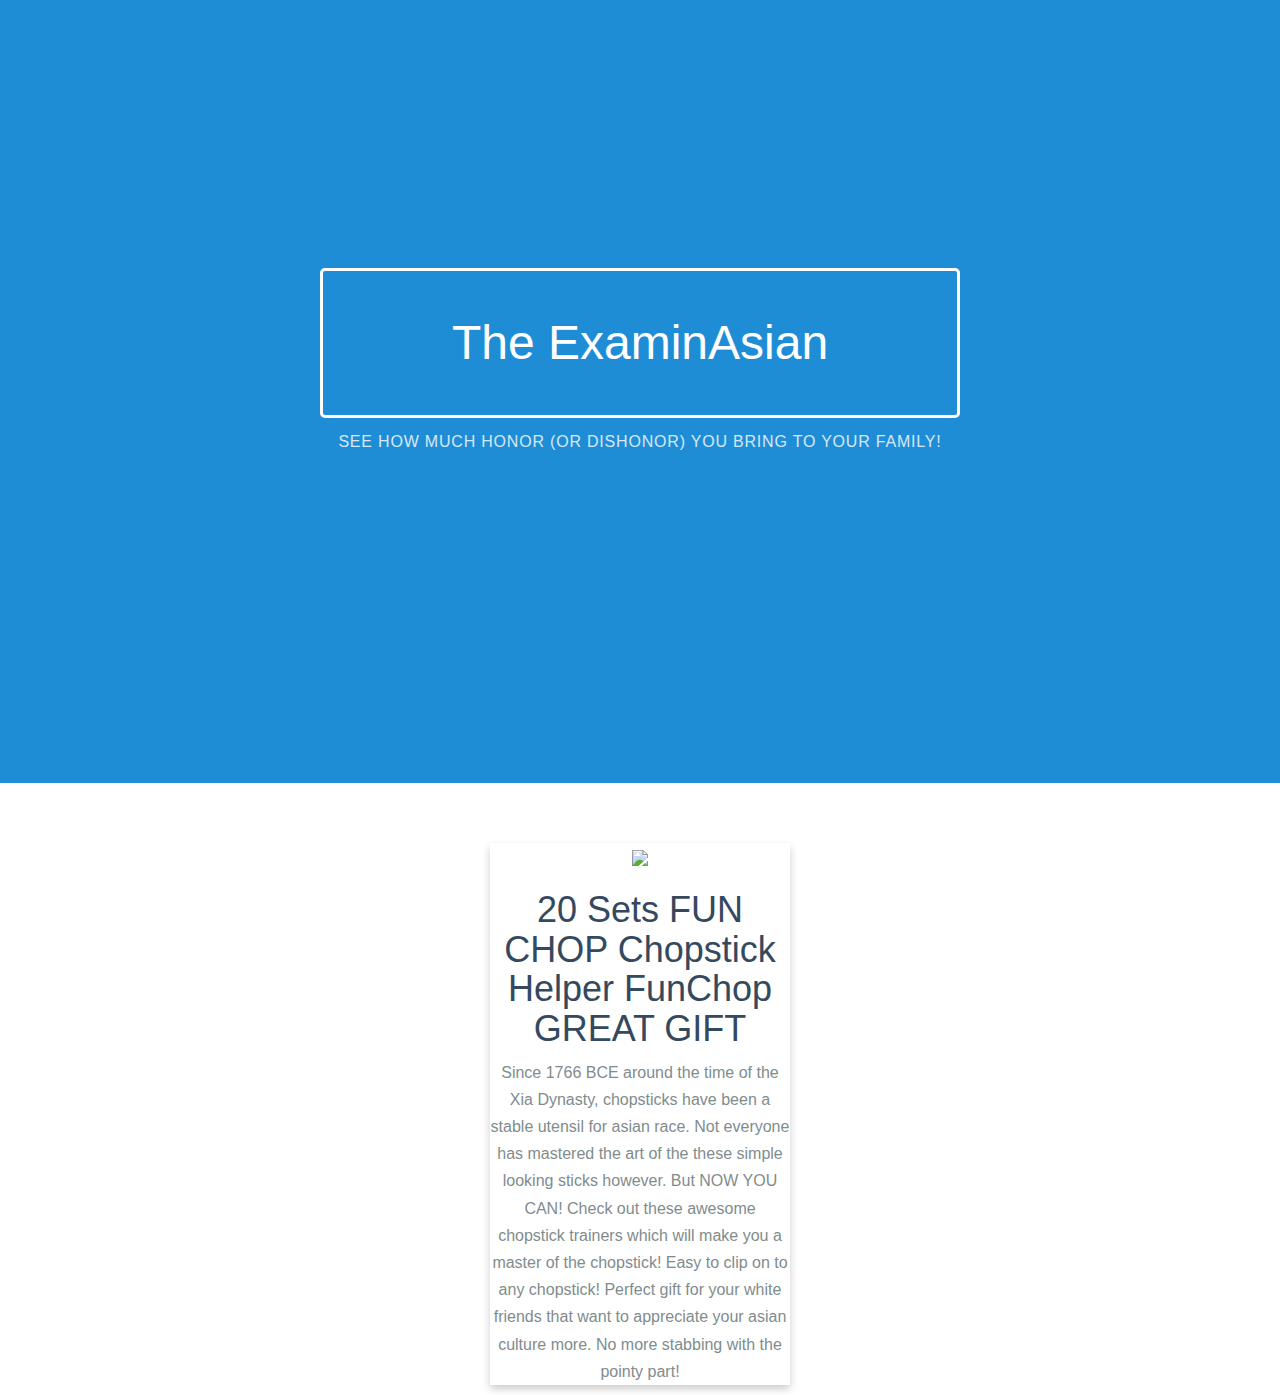
==== reviews.html @ 086e6664 "product review test" ====
<!doctype html>
<html lang="en">
<head>

<!-- Global site tag (gtag.js) - Google Analytics -->
<script async src="https://www.googletagmanager.com/gtag/js?id=UA-134243620-1"></script>
<script>
  window.dataLayer = window.dataLayer || [];
  function gtag(){dataLayer.push(arguments);}
  gtag('js', new Date());

  gtag('config', 'UA-134243620-1');
</script>

    <meta charset="utf-8">
    <meta name="viewport" content="width=device-width, initial-scale=1.0">
    <meta name="description" content="This asian quiz will help determine what type of asian you are. Are you an International student? A first or second generation immigrant? Or are you yellow on the outside, white on the inside? Or not asian at all?">
    <meta name="keywords" content="asian quiz, asian quizzes, asian exam, how asian are you, asian generation, asian fun">
    <meta name="robots" content="index,follow">
	<meta property="og:title" content="The ExaminAsian">
	<meta property="og:image" content="http://www.theexaminasian.com/img/examPerson.jpg">
	<meta name="og:description" content="You've taken the SAT, ACT, and GRE. Now for a test you've been preparing for your whole life.">
    <title>The ExaminAsian - Asian Quiz</title>

    <script src="https://ajax.googleapis.com/ajax/libs/jquery/3.3.1/jquery.min.js"></script>

    <!-- Designed by Flaticon -->
    <link rel=icon href=img/favicon.png>
    
    <link rel="stylesheet" href="https://unpkg.com/purecss@1.0.0/build/pure-min.css" integrity="sha384-" crossorigin="anonymous">

    <!--[if lte IE 8]>
        <link rel="stylesheet" href="https://unpkg.com/purecss@1.0.0/build/grids-responsive-old-ie-min.css">
    <![endif]-->
    <!--[if gt IE 8]><!-->
        <link rel="stylesheet" href="https://unpkg.com/purecss@1.0.0/build/grids-responsive-min.css">
    <!--<![endif]-->

<link rel="stylesheet" href="https://maxcdn.bootstrapcdn.com/bootstrap/3.3.7/css/bootstrap.min.css" integrity="sha384-BVYiiSIFeK1dGmJRAkycuHAHRg32OmUcww7on3RYdg4Va+PmSTsz/K68vbdEjh4u" crossorigin="anonymous">

<!-- Optional theme -->
<link rel="stylesheet" href="https://maxcdn.bootstrapcdn.com/bootstrap/3.3.7/css/bootstrap-theme.min.css" integrity="sha384-rHyoN1iRsVXV4nD0JutlnGaslCJuC7uwjduW9SVrLvRYooPp2bWYgmgJQIXwl/Sp" crossorigin="anonymous">

<!-- Latest compiled and minified JavaScript -->
<script src="https://maxcdn.bootstrapcdn.com/bootstrap/3.3.7/js/bootstrap.min.js" integrity="sha384-Tc5IQib027qvyjSMfHjOMaLkfuWVxZxUPnCJA7l2mCWNIpG9mGCD8wGNIcPD7Txa" crossorigin="anonymous"></script>
    
<link rel="stylesheet" href="https://cdnjs.cloudflare.com/ajax/libs/font-awesome/4.7.0/css/font-awesome.min.css">
    
        <!--[if lte IE 8]>
            <link rel="stylesheet" href="css/layouts/marketing-old-ie.css">
        <![endif]-->
        <!--[if gt IE 8]><!-->
            <link rel="stylesheet" href="css/layouts/marketing.css">
        <!--<![endif]-->
<style>
	/* The snackbar - position it at the bottom and in the middle of the screen */
	#snackbar {
	  visibility: hidden; /* Hidden by default. Visible on click */
	  min-width: 250px; /* Set a default minimum width */
	  margin-left: -125px; /* Divide value of min-width by 2 */
	  background-color: #333; /* Black background color */
	  color: #fff; /* White text color */
	  text-align: center; /* Centered text */
	  border-radius: 2px; /* Rounded borders */
	  padding: 16px; /* Padding */
	  position: fixed; /* Sit on top of the screen */
	  z-index: 1; /* Add a z-index if needed */
	  left: 50%; /* Center the snackbar */
	  bottom: 30px; /* 30px from the bottom */
	}

	/* Show the snackbar when clicking on a button (class added with JavaScript) */
	#snackbar.show {
	  visibility: visible; /* Show the snackbar */
	  /* Add animation: Take 0.5 seconds to fade in and out the snackbar. 
	  However, delay the fade out process for 2.5 seconds */
	  -webkit-animation: fadein 0.5s, fadeout 0.5s 2.5s;
	  animation: fadein 0.5s, fadeout 0.5s 2.5s;
	}

	/* Animations to fade the snackbar in and out */
	@-webkit-keyframes fadein {
	  from {bottom: 0; opacity: 0;} 
	  to {bottom: 30px; opacity: 1;}
	}

	@keyframes fadein {
	  from {bottom: 0; opacity: 0;}
	  to {bottom: 30px; opacity: 1;}
	}

	@-webkit-keyframes fadeout {
	  from {bottom: 30px; opacity: 1;} 
	  to {bottom: 0; opacity: 0;}
	}

	@keyframes fadeout {
	  from {bottom: 30px; opacity: 1;}
	  to {bottom: 0; opacity: 0;}
	}

	#productImg { 
	  border: 10px solid white; 
	  border-radius: 10px;
	} 
	#productImg:hover { 
	  border: 10px solid #1f8dd6; 
	  border-radius: 10px;
	  cursor: pointer;
	} 

	.tosStuff {
		float: right;
		padding: 10px;
	}
</style>

<style>
	#list {
		letter-spacing: normal;
	}

	.modal-body {
    	text-align: center;
	}

	input[type=checkbox] {width:20px; height:20px;}

	.card {
	  box-shadow: 0 4px 8px 0 rgba(0, 0, 0, 0.2);
	  max-width: 300px;
	  margin: auto;
	  text-align: center;
	  font-family: arial;
	  margin-top: 60px;
	}

	.price {
	  color: grey;
	  font-size: 22px;
	}

	.card button {
	  border: none;
	  outline: 0;
	  padding: 12px;
	  color: white;
	  background-color: #000;
	  text-align: center;
	  cursor: pointer;
	  width: 100%;
	  font-size: 18px;
	}

	.card button:hover {
	  opacity: 0.7;
	}
</style>

</head>
<body>







<!--- <div class="header">
    <div class="home-menu pure-menu pure-menu-horizontal pure-menu-fixed">
        <a class="pure-menu-heading" href="">Your Site</a>

        <ul class="pure-menu-list">
            <li class="pure-menu-item pure-menu-selected"><a href="#" class="pure-menu-link">Home</a></li>
            <li class="pure-menu-item"><a href="#" class="pure-menu-link">Tour</a></li>
            <li class="pure-menu-item"><a href="#" class="pure-menu-link">Sign Up</a></li>
        </ul>
    </div>
</div> --->

<div class="splash-container">
    <div class="splash">
        <h1 class="splash-head lowerCase">The ExaminAsian</h1>
        <p class="splash-subhead">
            See how much honor (or dishonor) you bring to your family!
        </p>
        <!--- <p>
            <a href="http://purecss.io" class="pure-button pure-button-primary">Get Started</a>
        </p> --->
    </div>
</div>

<div class="content-wrapper">
	<div class="card">
		<a href="https://www.amazon.com/FUN-CHOP-Chopstick-Helper-FunChop/dp/B00FFHL20U/ref=as_li_ss_il?keywords=chopstick+trainer&qid=1560749358&s=gateway&sr=8-3&linkCode=li2&tag=huynt553-20&linkId=f02bf06f53548aa1447914682ec01a60&language=en_US" target="_blank"><img border="0" src="//ws-na.amazon-adsystem.com/widgets/q?_encoding=UTF8&ASIN=B00FFHL20U&Format=_SL160_&ID=AsinImage&MarketPlace=US&ServiceVersion=20070822&WS=1&tag=huynt553-20&language=en_US" ></a><img src="https://ir-na.amazon-adsystem.com/e/ir?t=huynt553-20&language=en_US&l=li2&o=1&a=B00FFHL20U" width="1" height="1" border="0" alt="" style="border:none !important; margin:0px !important;" />
	  <h1>20 Sets FUN CHOP Chopstick Helper FunChop GREAT GIFT</h1>
	  <p>Since 1766 BCE around the time of the Xia Dynasty, chopsticks have been a stable utensil for asian race. Not everyone has mastered the art of the these simple looking sticks however. But NOW YOU CAN! Check out these awesome chopstick trainers which will make you a master of the chopstick! Easy to clip on to any chopstick! Perfect gift for your white friends that want to appreciate your asian culture more. No more stabbing with the pointy part!</p>
	</div>
</div>

</body>
</html>
---- css/layouts/marketing-old-ie.css ----
* {
    -webkit-box-sizing: border-box;
    -moz-box-sizing: border-box;
    box-sizing: border-box;
}

/*
 * -- BASE STYLES --
 * Most of these are inherited from Base, but I want to change a few.
 */

body {
    line-height: 1.7em;
    color: #7f8c8d;
    font-size: 13px;
}

h1,
h2,
h3,
h4,
h5,
h6,
label {
    color: #34495e;
}

.pure-img-responsive {
    max-width: 100%;
    height: auto;
}

/*
 * -- LAYOUT STYLES --
 * These are some useful classes which I will need
 */

.l-box {
    padding: 1em;
}

.l-box-lrg {
    padding: 2em;
    border-bottom: 1px solid rgba(0,0,0,0.1);
}

.is-center {
    text-align: center;
}

/*
 * -- PURE FORM STYLES --
 * Style the form inputs and labels
 */

.pure-form label {
    margin: 1em 0 0;
    font-weight: bold;
    font-size: 100%;
}

.pure-form input[type] {
    border: 2px solid #ddd;
    box-shadow: none;
    font-size: 100%;
    width: 100%;
    margin-bottom: 1em;
}

/*
 * -- PURE BUTTON STYLES --
 * I want my pure-button elements to look a little different
 */

.pure-button {
    background-color: #1f8dd6;
    color: white;
    padding: 0.5em 2em;
    border-radius: 5px;
}

a.pure-button-primary {
    background: white;
    color: #1f8dd6;
    border-radius: 5px;
    font-size: 120%;
}

/*
 * -- MENU STYLES --
 * I want to customize how my .pure-menu looks at the top of the page
 */

.home-menu {
    padding: 0.5em;
    text-align: center;
    box-shadow: 0 1px 1px rgba(0,0,0, 0.10);
}

.home-menu {
    background: #2d3e50;
}

.pure-menu.pure-menu-fixed {
    /* Fixed menus normally have a border at the bottom. */
    border-bottom: none;
    /* I need a higher z-index here because of the scroll-over effect. */
    z-index: 4;
}

.home-menu .pure-menu-heading {
    color: white;
    font-weight: 400;
    font-size: 120%;
}

.home-menu .pure-menu-selected a {
    color: white;
}

.home-menu a {
    color: #6FBEF3;
}

.home-menu li a:hover,
.home-menu li a:focus {
    background: none;
    border: none;
    color: #AECFE5;
}

/*
 * -- SPLASH STYLES --
 * This is the blue top section that appears on the page.
 */

.splash-container {
    background: #1f8dd6;
    z-index: 1;
    overflow: hidden;
    /* The following styles are required for the "scroll-over" effect */
    width: 100%;
    height: 88%;
    top: 0;
    left: 0;
    position: fixed !important;
}

.splash {
    /* absolute center .splash within .splash-container */
    width: 80%;
    height: 50%;
    margin: auto;
    position: absolute;
    top: 100px;
    left: 0;
    bottom: 0;
    right: 0;
    text-align: center;
    text-transform: uppercase;
}

/* This is the main heading that appears on the blue section */

.splash-head {
    font-size: 20px;
    font-weight: bold;
    color: white;
    border: 3px solid white;
    padding: 1em 1.6em;
    font-weight: 100;
    border-radius: 5px;
    line-height: 1em;
}

/* This is the subheading that appears on the blue section */

.splash-subhead {
    color: white;
    letter-spacing: 0.05em;
    opacity: 0.8;
}

/*
 * -- CONTENT STYLES --
 * This represents the content area (everything below the blue section)
 */

.content-wrapper {
    /* These styles are required for the "scroll-over" effect */
    position: absolute;
    top: 87%;
    width: 100%;
    min-height: 12%;
    z-index: 2;
    background: white;
}

/* We want to give the content area some more padding */

.content {
    padding: 1em 1em 3em;
}

/* This is the class used for the main content headers (<h2>) */

.content-head {
    font-weight: 400;
    text-transform: uppercase;
    letter-spacing: 0.1em;
    margin: 2em 0 1em;
}

/* This is a modifier class used when the content-head is inside a ribbon */

.content-head-ribbon {
    color: white;
}

/* This is the class used for the content sub-headers (<h3>) */

.content-subhead {
    color: #1f8dd6;
}

.content-subhead i {
    margin-right: 7px;
}

/* This is the class used for the dark-background areas. */

.ribbon {
    background: #2d3e50;
    color: #aaa;
}

/* This is the class used for the footer */

.footer {
    background: #111;
    position: fixed;
    bottom: 0;
    width: 100%;
}

/*
 * -- TABLET (AND UP) MEDIA QUERIES --
 * On tablets and other medium-sized devices, we want to customize some
 * of the mobile styles.
 */

/* We increase the body font size */

body {
    font-size: 16px;
}

/* We can align the menu header to the left, but float the
    menu items to the right. */

.home-menu {
    text-align: left;
}

.home-menu ul {
    float: right;
}

/* We increase the height of the splash-container */

/*    .splash-container {
        height: 500px;
    }*/

/* We decrease the width of the .splash, since we have more width
    to work with */

.splash {
    width: 50%;
    height: 50%;
}

.splash-head {
    font-size: 250%;
}

/* We remove the border-separator assigned to .l-box-lrg */

.l-box-lrg {
    border: none;
}

/*
 * -- DESKTOP (AND UP) MEDIA QUERIES --
 * On desktops and other large devices, we want to over-ride some
 * of the mobile and tablet styles.
 */
---- css/layouts/marketing.css ----
* {
    -webkit-box-sizing: border-box;
    -moz-box-sizing: border-box;
    box-sizing: border-box;
}

/*
 * -- BASE STYLES --
 * Most of these are inherited from Base, but I want to change a few.
 */
body {
    line-height: 1.7em;
    color: #7f8c8d;
    font-size: 13px;
}

h1,
h2,
h3,
h4,
h5,
h6,
label {
    color: #34495e;
}

.pure-img-responsive {
    max-width: 100%;
    height: auto;
}

/*
 * -- LAYOUT STYLES --
 * These are some useful classes which I will need
 */
.l-box {
    padding: 1em;
}

.l-box-lrg {
    padding: 2em;
    border-bottom: 1px solid rgba(0,0,0,0.1);
}

.is-center {
    text-align: center;
}



/*
 * -- PURE FORM STYLES --
 * Style the form inputs and labels
 */
.pure-form label {
    margin: 1em 0 0;
    font-weight: bold;
    font-size: 100%;
}

.pure-form input[type] {
    border: 2px solid #ddd;
    box-shadow: none;
    font-size: 100%;
    width: 100%;
    margin-bottom: 1em;
}

/*
 * -- PURE BUTTON STYLES --
 * I want my pure-button elements to look a little different
 */
.pure-button {
    background-color: #1f8dd6;
    color: white;
    padding: 0.5em 2em;
    border-radius: 5px;
}

a.pure-button-primary {
    background: white;
    color: #1f8dd6;
    border-radius: 5px;
    font-size: 120%;
}


/*
 * -- MENU STYLES --
 * I want to customize how my .pure-menu looks at the top of the page
 */

.home-menu {
    padding: 0.5em;
    text-align: center;
    box-shadow: 0 1px 1px rgba(0,0,0, 0.10);
}
.home-menu {
    background: #2d3e50;
}
.pure-menu.pure-menu-fixed {
    /* Fixed menus normally have a border at the bottom. */
    border-bottom: none;
    /* I need a higher z-index here because of the scroll-over effect. */
    z-index: 4;
}

.home-menu .pure-menu-heading {
    color: white;
    font-weight: 400;
    font-size: 120%;
}

.home-menu .pure-menu-selected a {
    color: white;
}

.home-menu a {
    color: #6FBEF3;
}
.home-menu li a:hover,
.home-menu li a:focus {
    background: none;
    border: none;
    color: #AECFE5;
}


/*
 * -- SPLASH STYLES --
 * This is the blue top section that appears on the page.
 */

.splash-container {
    background: #1f8dd6;
    z-index: 1;
    overflow: hidden;
    /* The following styles are required for the "scroll-over" effect */
    width: 100%;
    height: 88%;
    top: 0;
    left: 0;
    position: fixed !important;
}

.splash {
    /* absolute center .splash within .splash-container */
    width: 80%;
    height: 50%;
    margin: auto;
    position: absolute;
    top: 100px; left: 0; bottom: 0; right: 0;
    text-align: center;
    text-transform: uppercase;
}

.lowerCase {
    text-transform: none;
}

/* This is the main heading that appears on the blue section */
.splash-head {
    font-size: 20px;
    font-weight: bold;
    color: white;
    border: 3px solid white;
    padding: 1em 1.6em;
    font-weight: 100;
    border-radius: 5px;
    line-height: 1em;
}

/* This is the subheading that appears on the blue section */
.splash-subhead {
    color: white;
    letter-spacing: 0.05em;
    opacity: 0.8;
}

/*
 * -- CONTENT STYLES --
 * This represents the content area (everything below the blue section)
 */
.content-wrapper {
    /* These styles are required for the "scroll-over" effect */
    position: absolute;
    top: 87%;
    width: 100%;
    min-height: 12%;
    z-index: 2;
    background: white;

}

/* We want to give the content area some more padding */
.content {
    padding: 1em 1em 3em;
}

/* This is the class used for the main content headers (<h2>) */
.content-head {
    font-weight: 400;
    text-transform: uppercase;
    letter-spacing: 0.1em;
    margin: 2em 0 1em;
}

/* This is a modifier class used when the content-head is inside a ribbon */
.content-head-ribbon {
    color: white;
}

/* This is the class used for the content sub-headers (<h3>) */
.content-subhead {
    color: #1f8dd6;
}
    .content-subhead i {
        margin-right: 7px;
    }

/* This is the class used for the dark-background areas. */
.ribbon {
    background: #2d3e50;
    color: #aaa;
}

/* This is the class used for the footer */
.footer {
    background: #111;
    position: fixed;
    bottom: 0;
    width: 100%;
}

/*
 * -- TABLET (AND UP) MEDIA QUERIES --
 * On tablets and other medium-sized devices, we want to customize some
 * of the mobile styles.
 */
@media (min-width: 48em) {

    /* We increase the body font size */
    body {
        font-size: 16px;
    }

    /* We can align the menu header to the left, but float the
    menu items to the right. */
    .home-menu {
        text-align: left;
    }
        .home-menu ul {
            float: right;
        }

    /* We increase the height of the splash-container */
/*    .splash-container {
        height: 500px;
    }*/

    /* We decrease the width of the .splash, since we have more width
    to work with */
    .splash {
        width: 50%;
        height: 50%;
    }

    .splash-head {
        font-size: 250%;
    }


    /* We remove the border-separator assigned to .l-box-lrg */
    .l-box-lrg {
        border: none;
    }

}

/*
 * -- DESKTOP (AND UP) MEDIA QUERIES --
 * On desktops and other large devices, we want to over-ride some
 * of the mobile and tablet styles.
 */
@media (min-width: 78em) {
    /* We increase the header font size even more */
    .splash-head {
        font-size: 300%;
    }
}
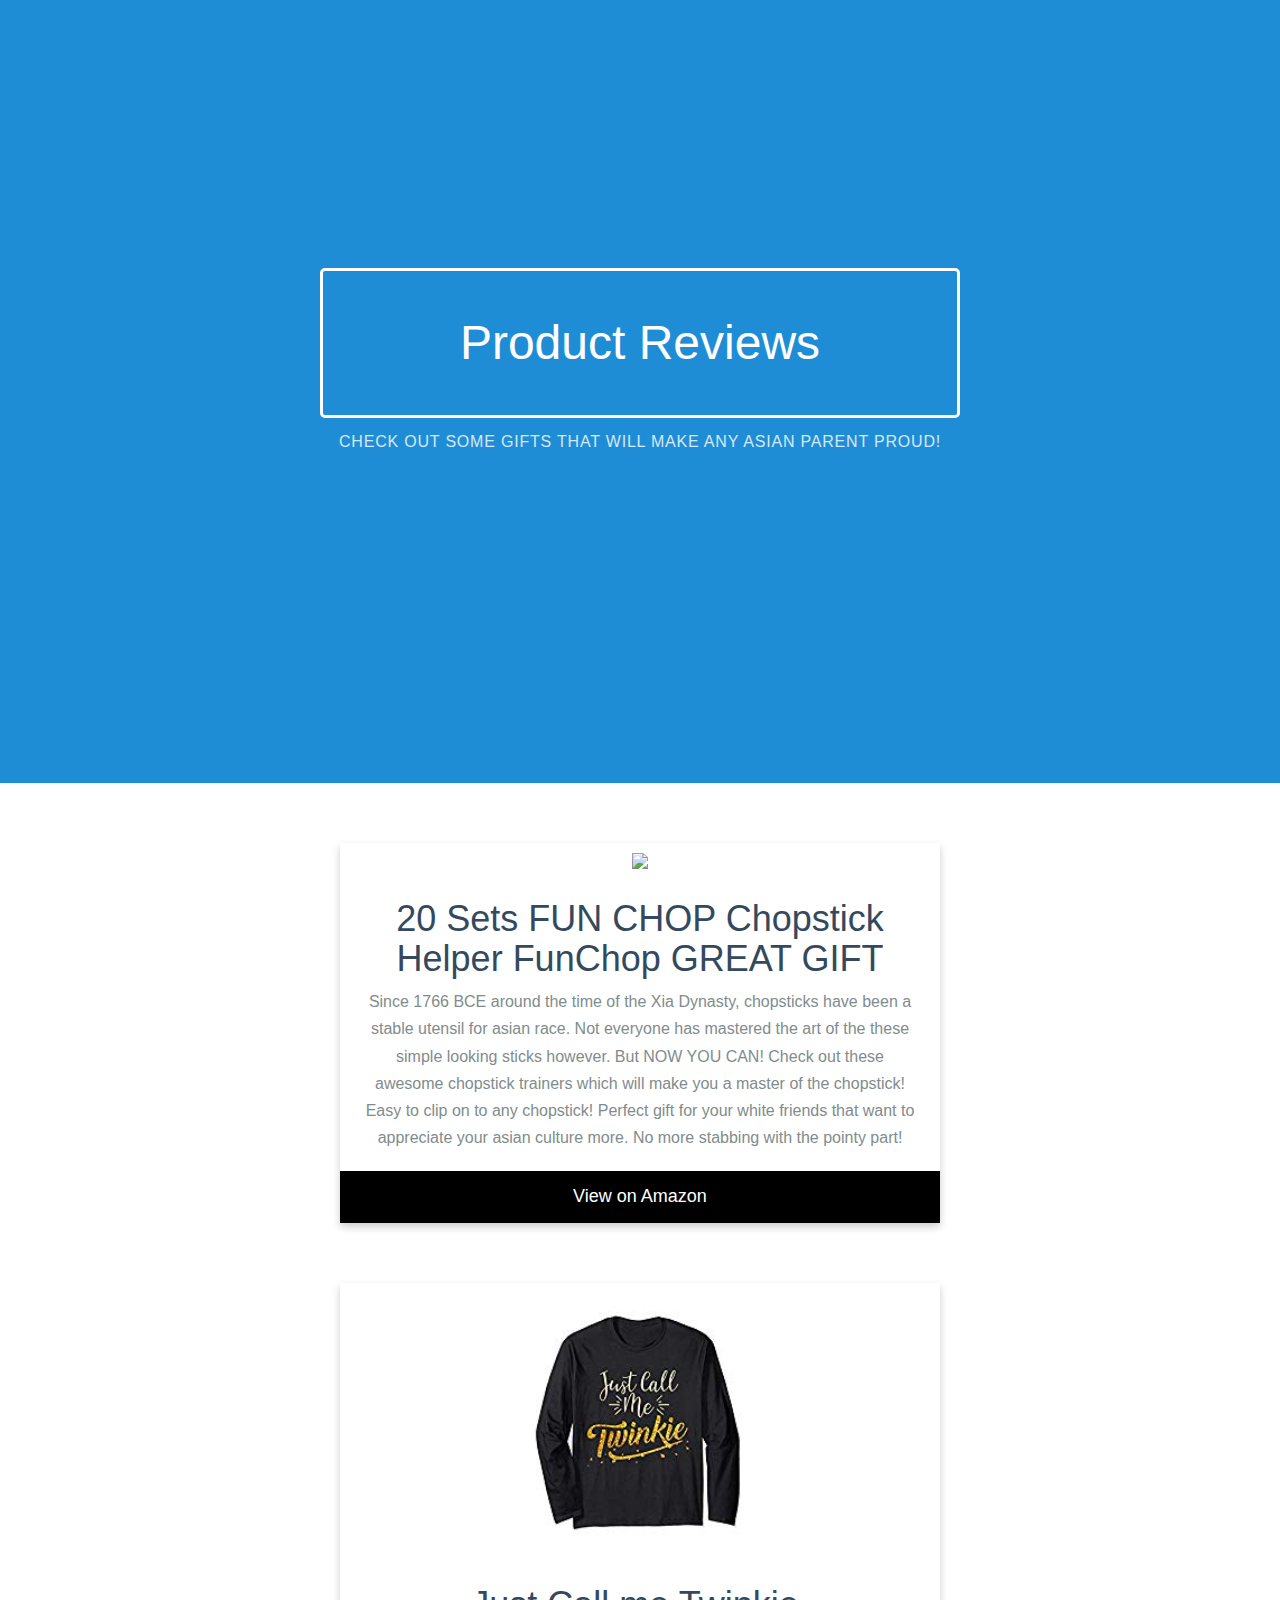
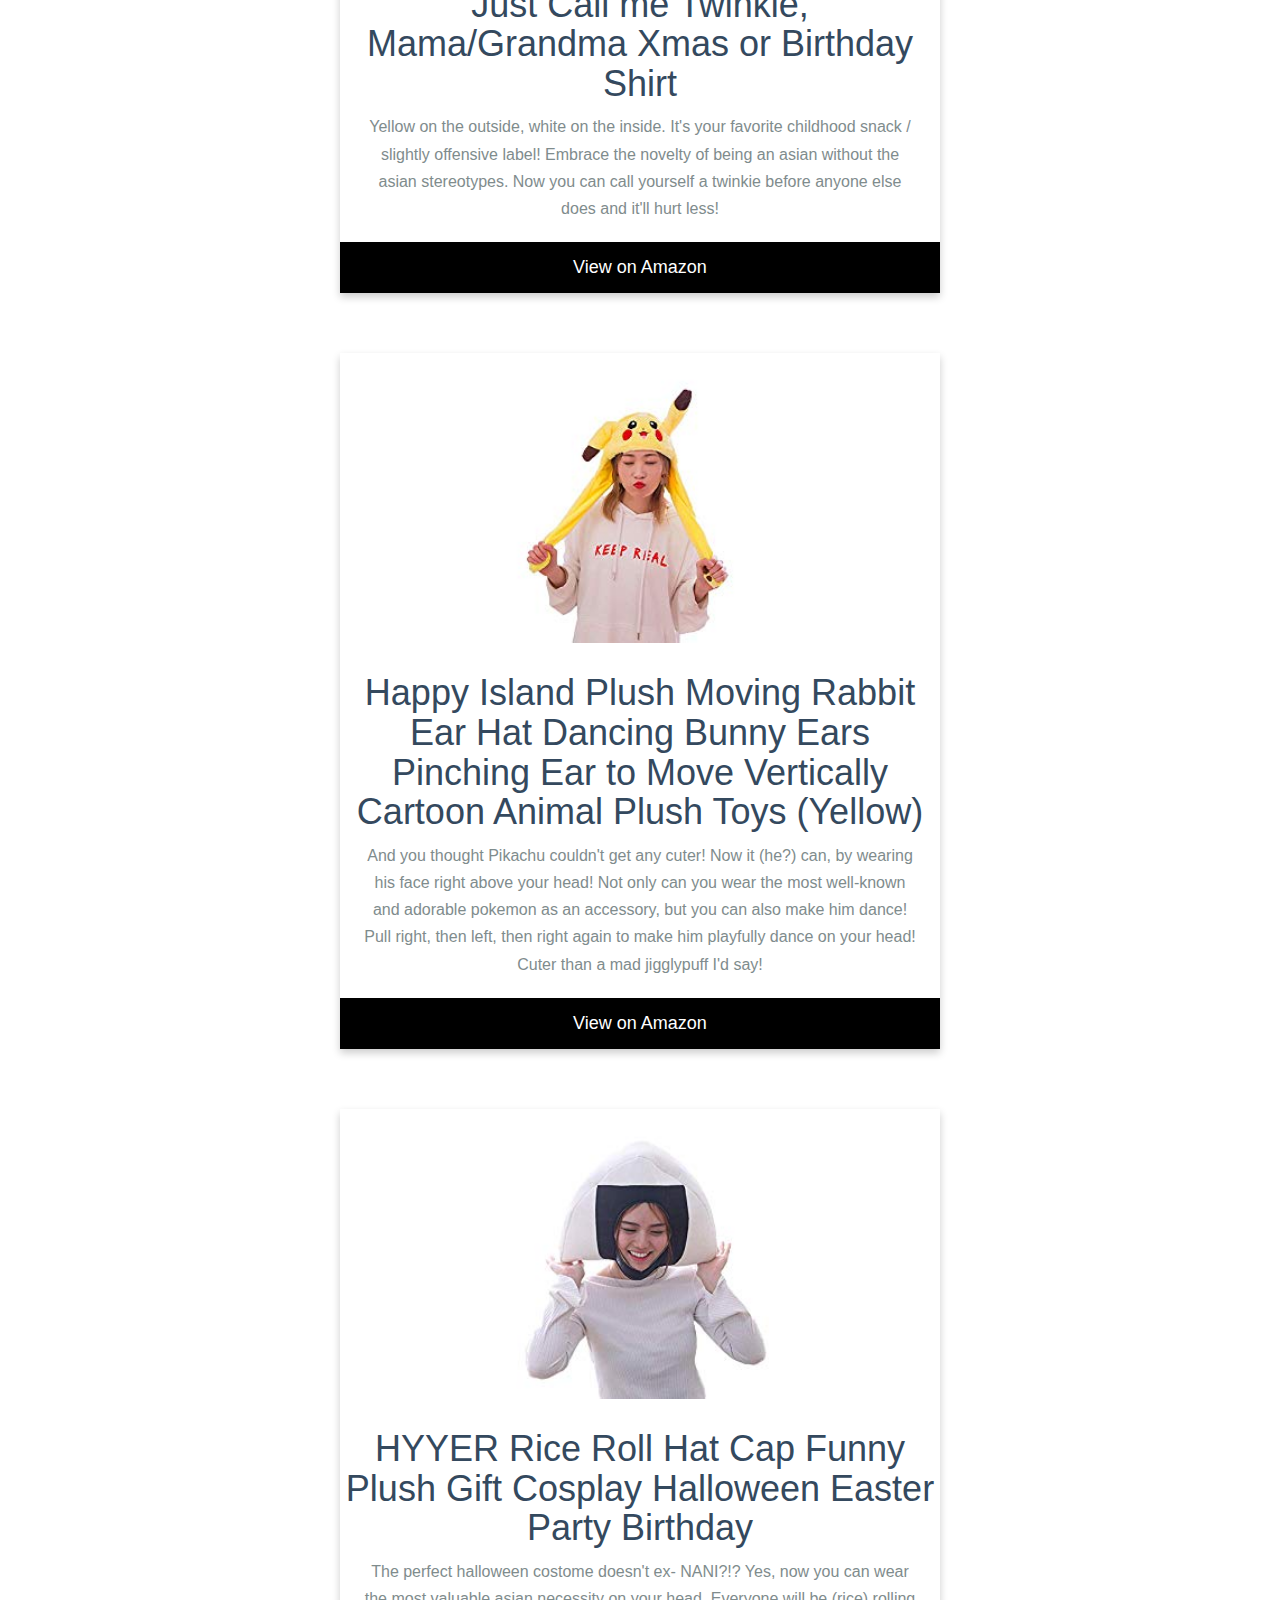
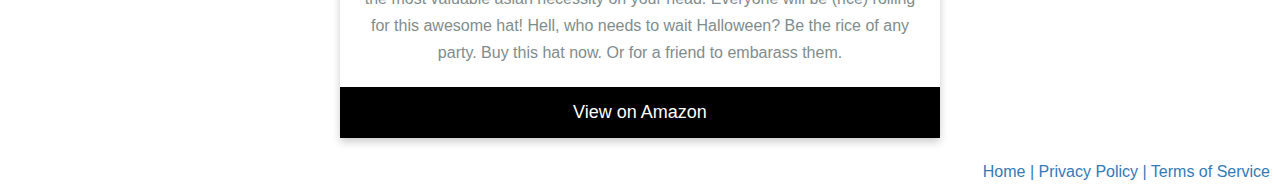
==== commit 734d859a: "product reviews" ====
--- a/reviews.html
+++ b/reviews.html
@@ -128,7 +128,7 @@
 
 	.card {
 	  box-shadow: 0 4px 8px 0 rgba(0, 0, 0, 0.2);
-	  max-width: 300px;
+	  width: 600px;
 	  margin: auto;
 	  text-align: center;
 	  font-family: arial;
@@ -155,6 +155,11 @@
 	.card button:hover {
 	  opacity: 0.7;
 	}
+
+	.productTextReview {
+		margin: 0px 20px 10px;
+	    padding-bottom: 10px;
+	}
 </style>
 
 </head>
@@ -180,9 +185,9 @@
 
 <div class="splash-container">
     <div class="splash">
-        <h1 class="splash-head lowerCase">The ExaminAsian</h1>
+        <h1 class="splash-head lowerCase">Product Reviews</h1>
         <p class="splash-subhead">
-            See how much honor (or dishonor) you bring to your family!
+            Check out some gifts that will make any asian parent proud!
         </p>
         <!--- <p>
             <a href="http://purecss.io" class="pure-button pure-button-primary">Get Started</a>
@@ -192,9 +197,33 @@
 
 <div class="content-wrapper">
 	<div class="card">
-		<a href="https://www.amazon.com/FUN-CHOP-Chopstick-Helper-FunChop/dp/B00FFHL20U/ref=as_li_ss_il?keywords=chopstick+trainer&qid=1560749358&s=gateway&sr=8-3&linkCode=li2&tag=huynt553-20&linkId=f02bf06f53548aa1447914682ec01a60&language=en_US" target="_blank"><img border="0" src="//ws-na.amazon-adsystem.com/widgets/q?_encoding=UTF8&ASIN=B00FFHL20U&Format=_SL160_&ID=AsinImage&MarketPlace=US&ServiceVersion=20070822&WS=1&tag=huynt553-20&language=en_US" ></a><img src="https://ir-na.amazon-adsystem.com/e/ir?t=huynt553-20&language=en_US&l=li2&o=1&a=B00FFHL20U" width="1" height="1" border="0" alt="" style="border:none !important; margin:0px !important;" />
+		<a target='_blank' href='https://amzn.to/2ZvwxkF'><img id='productImg' width='50%' src='https://images-na.ssl-images-amazon.com/images/I/41mNX09dsoL.jpg'></a>
 	  <h1>20 Sets FUN CHOP Chopstick Helper FunChop GREAT GIFT</h1>
-	  <p>Since 1766 BCE around the time of the Xia Dynasty, chopsticks have been a stable utensil for asian race. Not everyone has mastered the art of the these simple looking sticks however. But NOW YOU CAN! Check out these awesome chopstick trainers which will make you a master of the chopstick! Easy to clip on to any chopstick! Perfect gift for your white friends that want to appreciate your asian culture more. No more stabbing with the pointy part!</p>
+	  <p class="productTextReview">Since 1766 BCE around the time of the Xia Dynasty, chopsticks have been a stable utensil for asian race. Not everyone has mastered the art of the these simple looking sticks however. But NOW YOU CAN! Check out these awesome chopstick trainers which will make you a master of the chopstick! Easy to clip on to any chopstick! Perfect gift for your white friends that want to appreciate your asian culture more. No more stabbing with the pointy part!</p>
+	  <p><a target='_blank' href='https://amzn.to/2ZvwxkF'><button>View on Amazon</button></a></p>
+	</div>
+	<div class="card">
+		<a target='_blank' href='https://www.amazon.com/gp/product/B071ZR4ZMQ/ref=as_li_tl?ie=UTF8&tag=huynt5530e-20&camp=1789&creative=9325&linkCode=as2&creativeASIN=B071ZR4ZMQ&linkId=946382f32b7bf2875d9379f198106cdd'><img id='productImg' width='50%' src='img/banana.jpg'></a>
+	  <h1>Just Call me Twinkie, Mama/Grandma Xmas or Birthday Shirt</h1>
+	  <p class="productTextReview">Yellow on the outside, white on the inside. It's your favorite childhood snack / slightly offensive label! Embrace the novelty of being an asian without the asian stereotypes. Now you can call yourself a twinkie before anyone else does and it'll hurt less!</p>
+	  <p><a target='_blank' href='https://www.amazon.com/gp/product/B07KJWCZDV/ref=as_li_tl?ie=UTF8&tag=huynt5530e-20&camp=1789&creative=9325&linkCode=as2&creativeASIN=B07KJWCZDV&linkId=d554fda9708697e2fa72224534ffbf61'><button>View on Amazon</button></a></p>
+	</div>
+	<div class="card">
+		<a target='_blank' href='https://amzn.to/2RgGY8K'><img id='productImg' width='50%' src='img/2ndgen.jpg'></a>
+	  <h1>Happy Island Plush Moving Rabbit Ear Hat Dancing Bunny Ears Pinching Ear to Move Vertically Cartoon Animal Plush Toys (Yellow)</h1>
+	  <p class="productTextReview">And you thought Pikachu couldn't get any cuter! Now it (he?) can, by wearing his face right above your head! Not only can you wear the most well-known and adorable pokemon as an accessory, but you can also make him dance! Pull right, then left, then right again to make him playfully dance on your head! Cuter than a mad jigglypuff I'd say!</p>
+	  <p><a target='_blank' href='https://amzn.to/2RgGY8K'><button>View on Amazon</button></a></p>
+	</div>
+	<div class="card">
+		<a target='_blank' href='https://www.amazon.com/gp/product/B07J4Q4J2R/ref=as_li_tl?ie=UTF8&camp=1789&creative=9325&creativeASIN=B07J4Q4J2R&linkCode=as2&tag=huynt5530e-20&linkId=4a0f671788a66db80a4cb0a01ba2fe36'><img id='productImg' width='50%' src='img/1stgen.jpg'></a>
+	  <h1>HYYER Rice Roll Hat Cap Funny Plush Gift Cosplay Halloween Easter Party Birthday</h1>
+	  <p class="productTextReview">The perfect halloween costome doesn't ex- NANI?!? Yes, now you can wear the most valuable asian necessity on your head. Everyone will be (rice) rolling for this awesome hat! Hell, who needs to wait Halloween? Be the rice of any party. Buy this hat now. Or for a friend to embarass them.</p>
+	  <p><a target='_blank' href='https://www.amazon.com/gp/product/B07J4Q4J2R/ref=as_li_tl?ie=UTF8&camp=1789&creative=9325&creativeASIN=B07J4Q4J2R&linkCode=as2&tag=huynt5530e-20&linkId=4a0f671788a66db80a4cb0a01ba2fe36'><button>View on Amazon</button></a></p>
+	</div>
+	<div class="tosStuff">
+		<span class="policy"><a href="index.html">Home |</a></span>
+		<span class="policy"><a target="_blank" href="https://privacypolicies.com/privacy/view/cef5dd701e464a963be61bac5092044d">Privacy Policy |</a></span>
+		<span class="terms"><a target="_blank" href="https://privacypolicies.com/terms/view/7f09ed770c64b985b2cb66444c51cad6">Terms of Service</a></span>
 	</div>
 </div>
 
